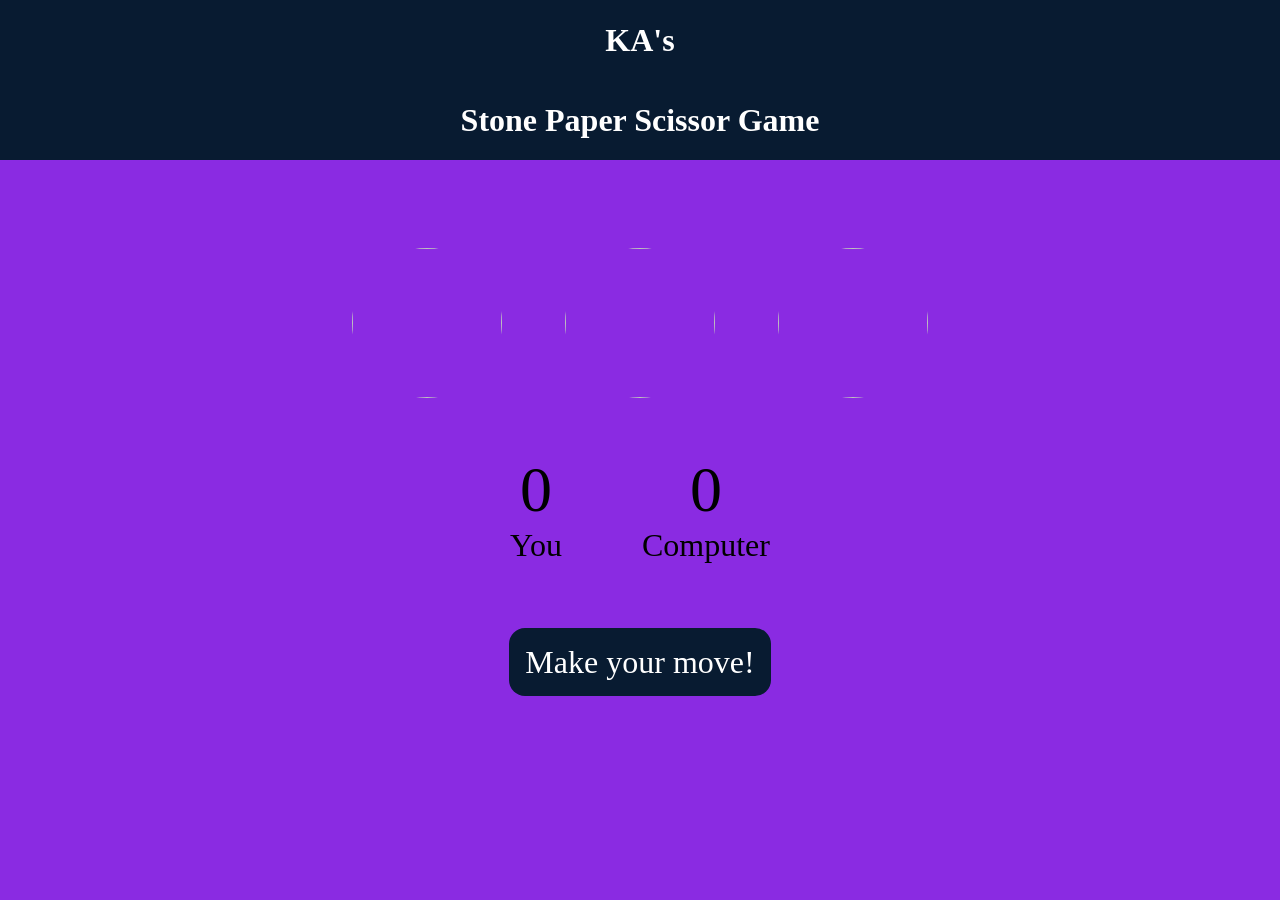
==== index.html @ 4b2be9cb "Rename Game.html to index.html" ====
<!DOCTYPE html>
<html lang="en">
<head>
    <meta charset="UTF-8">
    <meta name="viewport" content="width=device-width, initial-scale=1.0">
    <title>Stone Paper Scissor</title>
    <link rel="stylesheet" href="Game.css">
</head>
<body>
    <div id="logo">
        <h1>  KA's </h1> 
    </div>
    <h1>Stone Paper Scissor Game</h1>
    <div class="choices">
        <div class="choice" id="rock">
            <img src="./images/stone.png">
        </div>   
          <div class="choice" id="paper">
            <img src="./images/paper.png">
        </div>    
          <div class="choice" id="scissor">
            <img src="./images/scissor.jpg">
        </div>   
    </div>   
    <div class="score-board">
        <div class="score">
            <p id="user-score">0</p>
            <p> You </p>
        </div>
        <div class="score">
            <p id="Computer-score">0</p>
            <p> Computer </p>
        </div>    
    </div>   
    <div class="message-container">
        <p id="msg"> Make your move! </p>
    </div>
<script src="Game.js"></script>
</body>
</html>
---- Game.css ----
* {
    margin: 0;
    padding: 0;
    text-align: center;
}
body {
    background-color: blueviolet;
}
#logo {
    color: chocolate;
}

h1{
    background-color: #081b31;
    color: white;
    height: 5rem;
    line-height: 5rem;

}

.choice {
    height: 165px;
    width: 165px;
    border-radius: 50%;
    display: flex;
    justify-content: center;
    align-items: center;


}
.choice:hover {
    cursor: pointer;
    background-color: #081b31;

}
img {
    height: 150px;
    width: 150px;
    object-fit: cover;
    border-radius: 50%;
}

.choices {
    display: flex;
    justify-content: center;
    align-items: center;
    gap: 3rem;
    margin-top: 5rem;
}

.score-board {
    display: flex;
    justify-content: center;
    align-items: center;
    font-size: 2rem;
    margin-top: 3rem;
    gap: 5rem;


}

#user-score, #Computer-score {
    font-size: 4rem;
}

.message-container {
    margin-top: 5rem;
}


#msg {
    background-color: #081b31;
    color: white;
    font-size: 2rem;
    display: inline;
    padding: 1rem;
    border-radius: 1rem;

}
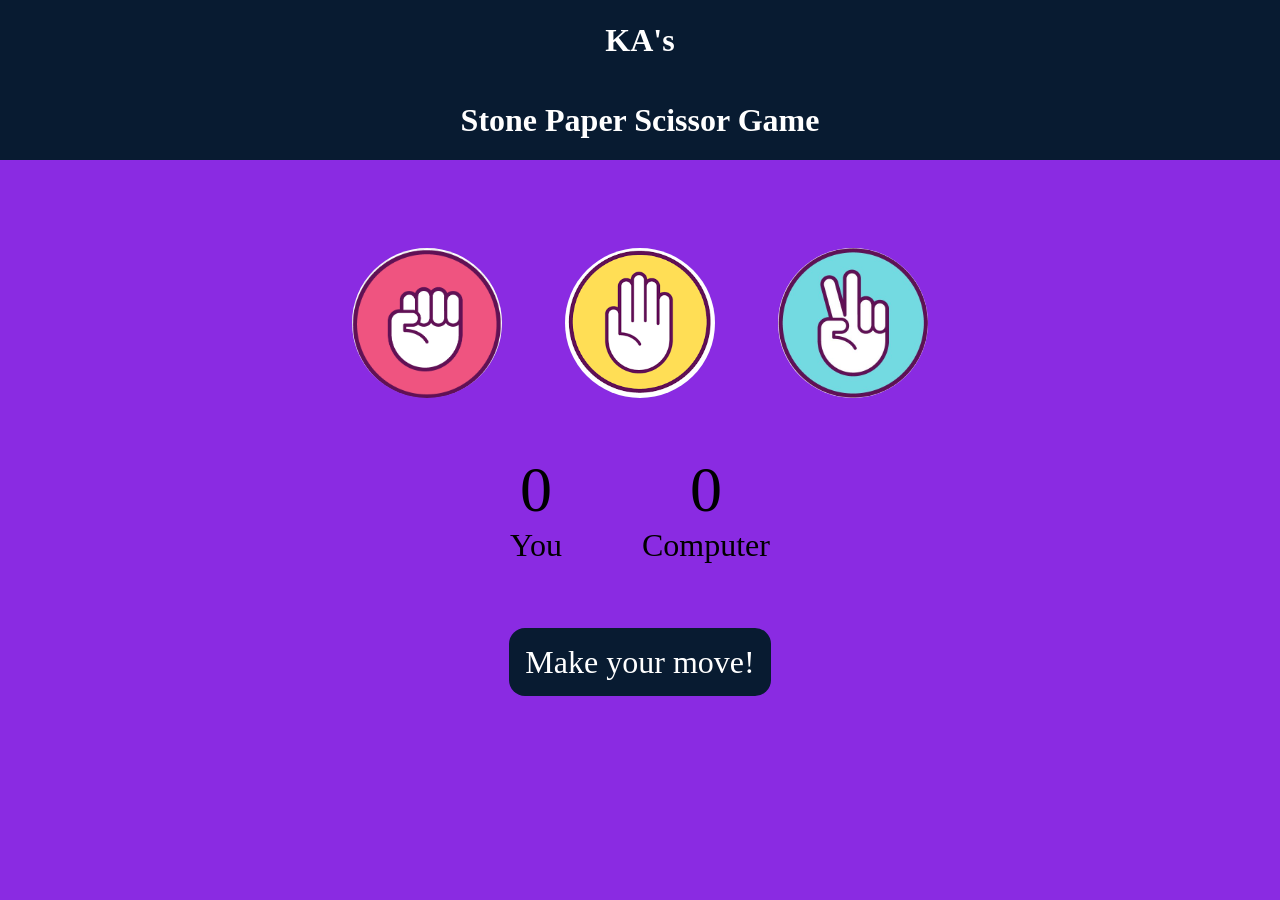
==== commit 0f2ab5c2: "Update image paths to correct casing" ====
--- a/index.html
+++ b/index.html
@@ -13,13 +13,13 @@
     <h1>Stone Paper Scissor Game</h1>
     <div class="choices">
         <div class="choice" id="rock">
-            <img src="./images/stone.png">
+            <img src="./Images/stone.png">
         </div>   
           <div class="choice" id="paper">
-            <img src="./images/paper.png">
+            <img src="./Images/paper.png">
         </div>    
           <div class="choice" id="scissor">
-            <img src="./images/scissor.jpg">
+            <img src="./Images/scissor.jpg">
         </div>   
     </div>   
     <div class="score-board">
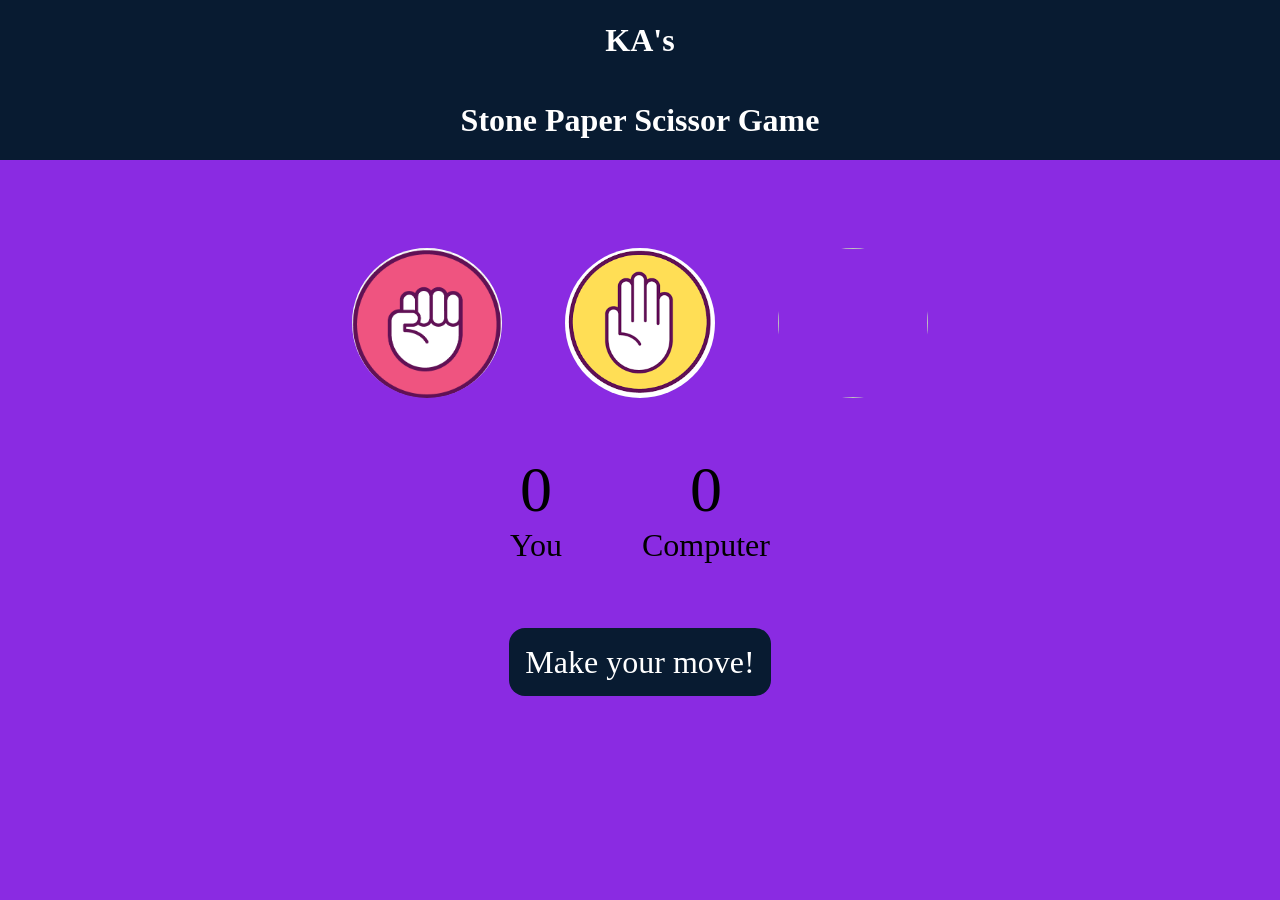
==== commit 52d54af4: "Change scissor image format from jpg to png" ====
--- a/index.html
+++ b/index.html
@@ -19,7 +19,7 @@
             <img src="./Images/paper.png">
         </div>    
           <div class="choice" id="scissor">
-            <img src="./Images/scissor.jpg">
+            <img src="./Images/scissor.png">
         </div>   
     </div>   
     <div class="score-board">
